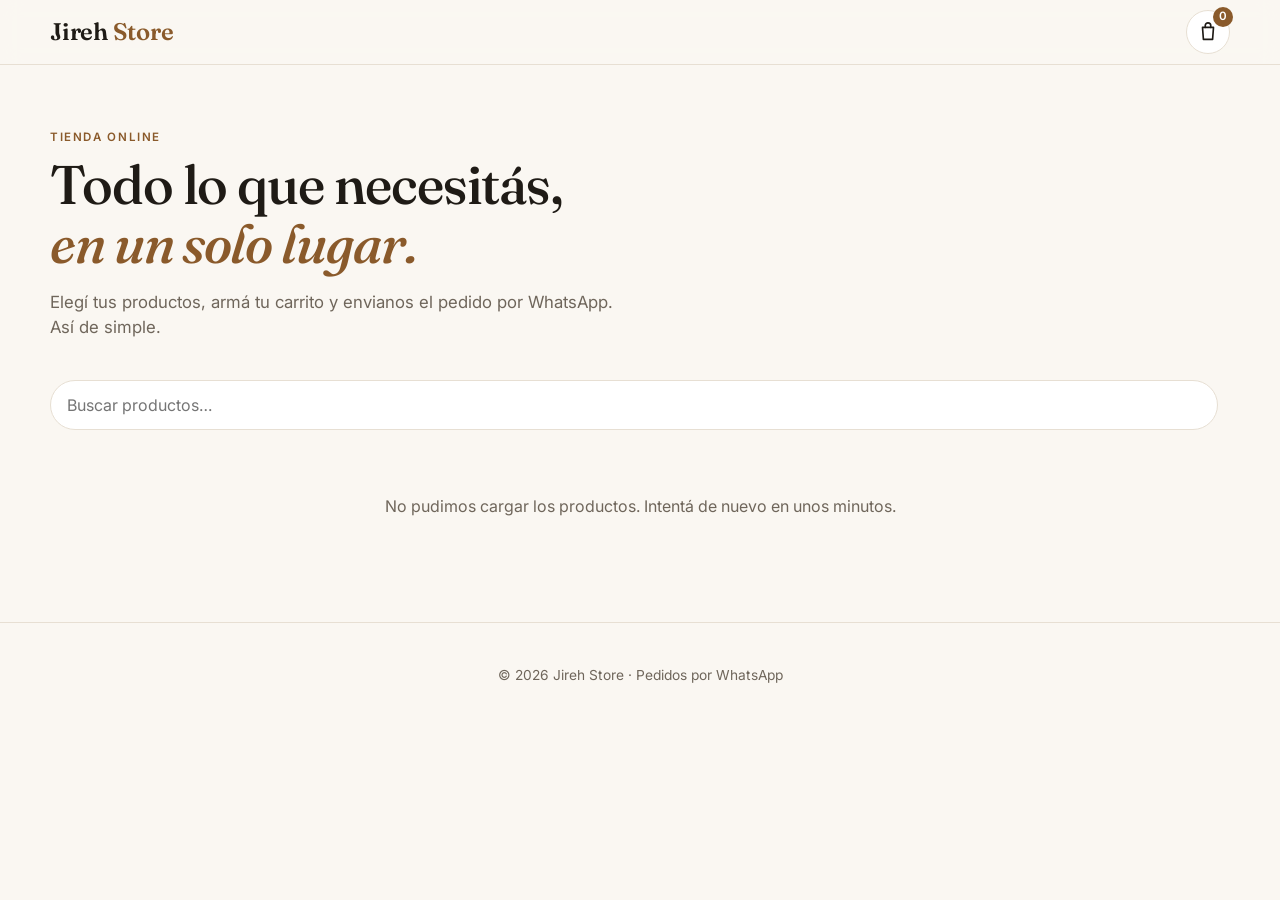
==== index.html @ fb1731f7 "Jireh Store: catalogo online con pedido por WhatsApp Co-Authored-By: Claude Sonnet 5.5 <noreply@anth" ====
<!doctype html>
<html lang="es">
<head>
  <meta charset="utf-8" />
  <meta name="viewport" content="width=device-width, initial-scale=1" />
  <title>Jireh Store</title>
  <meta name="description" content="Jireh Store — elegí tus productos y hacé tu pedido por WhatsApp." />
  <link rel="preconnect" href="https://fonts.googleapis.com" />
  <link rel="preconnect" href="https://fonts.gstatic.com" crossorigin />
  <link href="https://fonts.googleapis.com/css2?family=Fraunces:opsz,wght@9..144,500;9..144,600&family=Inter:wght@400;500;600&display=swap" rel="stylesheet" />
  <link rel="stylesheet" href="css/styles.css" />
</head>
<body>
  <header class="topbar">
    <div class="container topbar-inner">
      <a href="#" class="brand">Jireh <span>Store</span></a>
      <button class="cart-btn" id="cartOpen" aria-label="Abrir carrito">
        <svg viewBox="0 0 24 24" width="22" height="22" fill="none" stroke="currentColor" stroke-width="1.8" stroke-linecap="round" stroke-linejoin="round"><path d="M6 7h12l-1 13H7L6 7z"/><path d="M9 7V5a3 3 0 0 1 6 0v2"/></svg>
        <span class="cart-count" id="cartCount">0</span>
      </button>
    </div>
  </header>

  <section class="hero">
    <div class="container">
      <p class="eyebrow">Tienda online</p>
      <h1>Todo lo que necesitás, <em>en un solo lugar.</em></h1>
      <p class="hero-sub">Elegí tus productos, armá tu carrito y envianos el pedido por WhatsApp. Así de simple.</p>
    </div>
  </section>

  <main class="container">
    <div class="toolbar">
      <input type="search" id="search" placeholder="Buscar productos…" aria-label="Buscar productos" />
      <div class="chips" id="categories" role="tablist"></div>
    </div>

    <div id="status" class="status">Cargando productos…</div>
    <div class="grid" id="products"></div>
  </main>

  <footer class="footer">
    <div class="container">
      <p>© <span id="year"></span> Jireh Store · Pedidos por WhatsApp</p>
    </div>
  </footer>

  <!-- Modal de producto -->
  <div class="overlay" id="productOverlay" hidden>
    <div class="modal" role="dialog" aria-modal="true" aria-labelledby="pmTitle">
      <button class="icon-close" data-close aria-label="Cerrar">×</button>
      <img id="pmImage" alt="" />
      <div class="modal-body">
        <p class="eyebrow" id="pmCategory"></p>
        <h2 id="pmTitle"></h2>
        <p class="price" id="pmPrice"></p>
        <p class="desc" id="pmDesc"></p>
        <p class="stock" id="pmStock"></p>
        <div class="modal-actions">
          <div class="qty">
            <button id="pmMinus" aria-label="Restar">−</button>
            <span id="pmQty">1</span>
            <button id="pmPlus" aria-label="Sumar">+</button>
          </div>
          <button class="btn btn-primary" id="pmAdd">Agregar al carrito</button>
        </div>
      </div>
    </div>
  </div>

  <!-- Carrito -->
  <div class="overlay" id="cartOverlay" hidden>
    <aside class="drawer" role="dialog" aria-modal="true" aria-labelledby="cartTitle">
      <div class="drawer-head">
        <h2 id="cartTitle">Tu carrito</h2>
        <button class="icon-close" data-close aria-label="Cerrar">×</button>
      </div>

      <div class="drawer-body">
        <ul class="cart-list" id="cartItems"></ul>
        <p class="empty" id="cartEmpty">Tu carrito está vacío.</p>

        <form id="checkout" class="checkout" hidden>
          <h3>Tus datos</h3>
          <label>Nombre y apellido
            <input name="nombre" required autocomplete="name" />
          </label>
          <label>Entrega
            <select name="entrega" id="deliverySelect"></select>
          </label>
          <label id="addressField" hidden>Dirección
            <input name="direccion" autocomplete="street-address" />
          </label>
          <label>Notas (opcional)
            <textarea name="notas" rows="2" placeholder="Talle, color, horario…"></textarea>
          </label>
        </form>
      </div>

      <div class="drawer-foot" id="cartFoot" hidden>
        <div class="total-row"><span>Total</span><strong id="cartTotal">$0</strong></div>
        <button type="submit" form="checkout" class="btn btn-whatsapp">
          <svg viewBox="0 0 24 24" width="20" height="20" fill="currentColor"><path d="M12 2a10 10 0 0 0-8.6 15.1L2 22l5-1.3A10 10 0 1 0 12 2zm0 18.2a8.2 8.2 0 0 1-4.2-1.1l-.3-.2-3 .8.8-2.9-.2-.3A8.2 8.2 0 1 1 12 20.2zm4.5-6.1c-.2-.1-1.5-.7-1.7-.8-.2-.1-.4-.1-.6.1l-.8 1c-.1.2-.3.2-.5.1a6.7 6.7 0 0 1-3.3-2.9c-.2-.4.2-.4.7-1.3.1-.2 0-.3 0-.4l-.8-1.8c-.2-.5-.4-.4-.6-.4h-.5a1 1 0 0 0-.7.3 3 3 0 0 0-.9 2.2 5.2 5.2 0 0 0 1.1 2.8 11.9 11.9 0 0 0 4.6 4c1.7.7 2.3.8 3.2.6.5-.1 1.5-.6 1.7-1.2.2-.6.2-1.1.2-1.2-.1-.1-.3-.2-.5-.3z"/></svg>
          Enviar pedido por WhatsApp
        </button>
        <button class="btn-link" id="cartClear">Vaciar carrito</button>
      </div>
    </aside>
  </div>

  <div class="toast" id="toast" role="status" aria-live="polite"></div>

  <script src="js/config.js"></script>
  <script src="js/app.js"></script>
</body>
</html>
---- css/styles.css ----
:root {
  --bg: #faf7f2;
  --surface: #ffffff;
  --ink: #1f1b16;
  --muted: #6f665b;
  --line: #e7dfd3;
  --accent: #8a5a2b;
  --accent-ink: #ffffff;
  --whatsapp: #1fa855;
  --danger: #b4412f;
  --radius: 14px;
  --shadow: 0 10px 30px rgba(40, 28, 12, 0.08);
  --serif: "Fraunces", Georgia, serif;
  --sans: "Inter", system-ui, -apple-system, sans-serif;
}

* { box-sizing: border-box; }
html, body { margin: 0; }
body {
  font-family: var(--sans);
  background: var(--bg);
  color: var(--ink);
  line-height: 1.5;
  -webkit-font-smoothing: antialiased;
}
body.locked { overflow: hidden; }
img { max-width: 100%; display: block; }
button { font: inherit; cursor: pointer; }
input, select, textarea { font: inherit; color: inherit; }

.container { width: min(1180px, 100% - 32px); margin-inline: auto; }

/* ---------- Topbar ---------- */
.topbar {
  position: sticky; top: 0; z-index: 20;
  background: rgba(250, 247, 242, 0.88);
  backdrop-filter: blur(10px);
  border-bottom: 1px solid var(--line);
}
.topbar-inner { display: flex; align-items: center; justify-content: space-between; height: 64px; }
.brand { font-family: var(--serif); font-size: 1.5rem; font-weight: 600; color: var(--ink); text-decoration: none; letter-spacing: -0.01em; }
.brand span { color: var(--accent); }
.cart-btn {
  position: relative; display: grid; place-items: center;
  width: 44px; height: 44px; border-radius: 50%;
  border: 1px solid var(--line); background: var(--surface); color: var(--ink);
}
.cart-count {
  position: absolute; top: -4px; right: -4px;
  min-width: 20px; height: 20px; padding: 0 5px; border-radius: 10px;
  background: var(--accent); color: var(--accent-ink);
  font-size: 0.72rem; font-weight: 600; display: grid; place-items: center;
}
.cart-count.bump { animation: bump 0.35s ease; }
@keyframes bump { 50% { transform: scale(1.3); } }

/* ---------- Hero ---------- */
.hero { padding: 64px 0 40px; }
.eyebrow { text-transform: uppercase; letter-spacing: 0.14em; font-size: 0.72rem; font-weight: 600; color: var(--accent); margin: 0 0 10px; }
.hero h1 { font-family: var(--serif); font-weight: 500; font-size: clamp(2rem, 5vw, 3.4rem); line-height: 1.08; margin: 0 0 16px; max-width: 16ch; letter-spacing: -0.02em; }
.hero h1 em { color: var(--accent); font-style: italic; }
.hero-sub { color: var(--muted); max-width: 52ch; margin: 0; font-size: 1.05rem; }

/* ---------- Toolbar ---------- */
.toolbar { display: flex; flex-wrap: wrap; gap: 12px; align-items: center; margin-bottom: 24px; }
#search {
  flex: 1 1 260px; padding: 12px 16px; border-radius: 999px;
  border: 1px solid var(--line); background: var(--surface); outline: none;
}
#search:focus { border-color: var(--accent); }
.chips { display: flex; gap: 8px; flex-wrap: wrap; }
.chip {
  padding: 8px 14px; border-radius: 999px; border: 1px solid var(--line);
  background: var(--surface); color: var(--ink); font-size: 0.9rem;
}
.chip[aria-selected="true"] { background: var(--ink); color: var(--bg); border-color: var(--ink); }

.status { color: var(--muted); padding: 40px 0; text-align: center; }
.status:empty { display: none; }

/* ---------- Grid ---------- */
.grid { display: grid; grid-template-columns: repeat(auto-fill, minmax(230px, 1fr)); gap: 22px; padding-bottom: 64px; }
.card {
  background: var(--surface); border: 1px solid var(--line); border-radius: var(--radius);
  overflow: hidden; display: flex; flex-direction: column;
  transition: transform 0.2s ease, box-shadow 0.2s ease;
}
.card:hover { transform: translateY(-3px); box-shadow: var(--shadow); }
.card-media { position: relative; aspect-ratio: 1; background: #efe9e1; cursor: pointer; border: 0; padding: 0; }
.card-media img { width: 100%; height: 100%; object-fit: cover; }
.badge {
  position: absolute; top: 10px; left: 10px; padding: 4px 10px; border-radius: 999px;
  font-size: 0.72rem; font-weight: 600; background: var(--surface); color: var(--ink);
}
.badge.out { background: var(--ink); color: var(--bg); }
.badge.low { background: #fff1dc; color: #8a4b00; }
.card-body { padding: 14px 16px 16px; display: flex; flex-direction: column; gap: 6px; flex: 1; }
.card-cat { font-size: 0.74rem; color: var(--muted); text-transform: uppercase; letter-spacing: 0.08em; }
.card-title { font-weight: 600; margin: 0; font-size: 1rem; }
.card-desc {
  color: var(--muted); font-size: 0.88rem; margin: 0;
  display: -webkit-box; -webkit-line-clamp: 2; -webkit-box-orient: vertical; overflow: hidden;
}
.card-foot { margin-top: auto; padding-top: 10px; display: flex; align-items: center; justify-content: space-between; gap: 8px; }
.card-price { font-family: var(--serif); font-size: 1.2rem; font-weight: 600; }
.card.soldout .card-media img { filter: grayscale(0.7); opacity: 0.7; }

/* ---------- Buttons ---------- */
.btn {
  border: 0; border-radius: 999px; padding: 10px 16px; font-weight: 600;
  display: inline-flex; align-items: center; justify-content: center; gap: 8px;
  transition: filter 0.15s ease, transform 0.1s ease;
}
.btn:active { transform: scale(0.97); }
.btn:hover { filter: brightness(1.08); }
.btn:disabled { opacity: 0.45; cursor: not-allowed; filter: none; }
.btn-primary { background: var(--accent); color: var(--accent-ink); }
.btn-small { padding: 8px 14px; font-size: 0.86rem; }
.btn-whatsapp { background: var(--whatsapp); color: #fff; width: 100%; padding: 14px; font-size: 1rem; }
.btn-link { background: none; border: 0; color: var(--muted); text-decoration: underline; font-size: 0.86rem; width: 100%; padding: 10px; }

/* ---------- Overlays ---------- */
.overlay {
  position: fixed; inset: 0; z-index: 50; background: rgba(20, 14, 6, 0.45);
  display: flex; align-items: center; justify-content: center; padding: 16px;
  animation: fade 0.2s ease;
}
.overlay[hidden] { display: none; }
@keyframes fade { from { opacity: 0; } }
.icon-close {
  border: 0; background: var(--surface); width: 36px; height: 36px; border-radius: 50%;
  font-size: 1.5rem; line-height: 1; color: var(--ink);
}

.modal {
  position: relative; background: var(--surface); border-radius: 18px; overflow: hidden;
  width: min(820px, 100%); max-height: calc(100vh - 32px); overflow-y: auto;
  display: grid; grid-template-columns: 1fr 1fr;
}
.modal .icon-close { position: absolute; top: 12px; right: 12px; z-index: 1; box-shadow: var(--shadow); }
.modal img { width: 100%; height: 100%; object-fit: cover; min-height: 320px; background: #efe9e1; }
.modal-body { padding: 32px 28px; display: flex; flex-direction: column; gap: 8px; }
.modal-body h2 { font-family: var(--serif); font-weight: 500; font-size: 1.8rem; margin: 0; line-height: 1.15; }
.modal-body .price { font-family: var(--serif); font-size: 1.5rem; font-weight: 600; margin: 4px 0; }
.modal-body .desc { color: var(--muted); margin: 0; white-space: pre-line; }
.modal-body .stock { font-size: 0.86rem; color: var(--muted); margin: 6px 0 0; }
.modal-actions { display: flex; gap: 12px; margin-top: auto; padding-top: 20px; flex-wrap: wrap; }
.modal-actions .btn { flex: 1; padding: 12px 18px; }

.qty { display: inline-flex; align-items: center; border: 1px solid var(--line); border-radius: 999px; }
.qty button { border: 0; background: none; width: 36px; height: 36px; font-size: 1.1rem; color: var(--ink); }
.qty button:disabled { opacity: 0.3; cursor: not-allowed; }
.qty span { min-width: 24px; text-align: center; font-weight: 600; }
.qty.small button { width: 30px; height: 30px; }

/* ---------- Drawer ---------- */
#cartOverlay { justify-content: flex-end; align-items: stretch; padding: 0; }
.drawer {
  width: min(420px, 100%); background: var(--surface); display: flex; flex-direction: column;
  animation: slide 0.25s ease;
}
@keyframes slide { from { transform: translateX(100%); } }
.drawer-head { display: flex; align-items: center; justify-content: space-between; padding: 18px 20px; border-bottom: 1px solid var(--line); }
.drawer-head h2 { font-family: var(--serif); font-weight: 500; margin: 0; font-size: 1.4rem; }
.drawer-body { flex: 1; overflow-y: auto; padding: 8px 20px 20px; }
.drawer-foot { border-top: 1px solid var(--line); padding: 16px 20px 12px; }
.drawer-foot[hidden] { display: none; }
.total-row { display: flex; justify-content: space-between; align-items: baseline; margin-bottom: 12px; }
.total-row strong { font-family: var(--serif); font-size: 1.5rem; }
.empty { color: var(--muted); text-align: center; padding: 40px 0; }

.cart-list { list-style: none; margin: 0; padding: 0; }
.cart-item { display: grid; grid-template-columns: 64px 1fr auto; gap: 12px; padding: 14px 0; border-bottom: 1px solid var(--line); align-items: center; }
.cart-item img { width: 64px; height: 64px; object-fit: cover; border-radius: 10px; background: #efe9e1; }
.cart-item h4 { margin: 0 0 2px; font-size: 0.94rem; font-weight: 600; }
.cart-item .unit { color: var(--muted); font-size: 0.82rem; }
.cart-item .right { display: flex; flex-direction: column; align-items: flex-end; gap: 6px; }
.cart-item .sub { font-weight: 600; }
.cart-item .warn { color: var(--danger); font-size: 0.78rem; }

.checkout { margin-top: 20px; display: flex; flex-direction: column; gap: 12px; }
.checkout[hidden] { display: none; }
.checkout h3 { margin: 0; font-size: 1rem; }
.checkout label { display: flex; flex-direction: column; gap: 4px; font-size: 0.86rem; color: var(--muted); }
.checkout label[hidden] { display: none; }
.checkout input, .checkout select, .checkout textarea {
  padding: 10px 12px; border-radius: 10px; border: 1px solid var(--line); background: var(--bg); outline: none;
}
.checkout input:focus, .checkout select:focus, .checkout textarea:focus { border-color: var(--accent); }

/* ---------- Toast & footer ---------- */
.toast {
  position: fixed; bottom: 24px; left: 50%; transform: translate(-50%, 20px);
  background: var(--ink); color: var(--bg); padding: 12px 20px; border-radius: 999px;
  font-size: 0.9rem; opacity: 0; pointer-events: none; transition: all 0.25s ease; z-index: 60;
  max-width: calc(100% - 32px);
}
.toast.show { opacity: 1; transform: translate(-50%, 0); }

.footer { border-top: 1px solid var(--line); padding: 28px 0; color: var(--muted); font-size: 0.86rem; text-align: center; }

@media (max-width: 680px) {
  .hero { padding: 40px 0 28px; }
  .grid { grid-template-columns: repeat(2, 1fr); gap: 12px; }
  .card-body { padding: 10px 12px 12px; }
  .card-desc { display: none; }
  .card-foot { flex-direction: column; align-items: stretch; }
  .modal { grid-template-columns: 1fr; }
  .modal img { min-height: 0; aspect-ratio: 4 / 3; }
  .modal-body { padding: 22px 20px; }
}
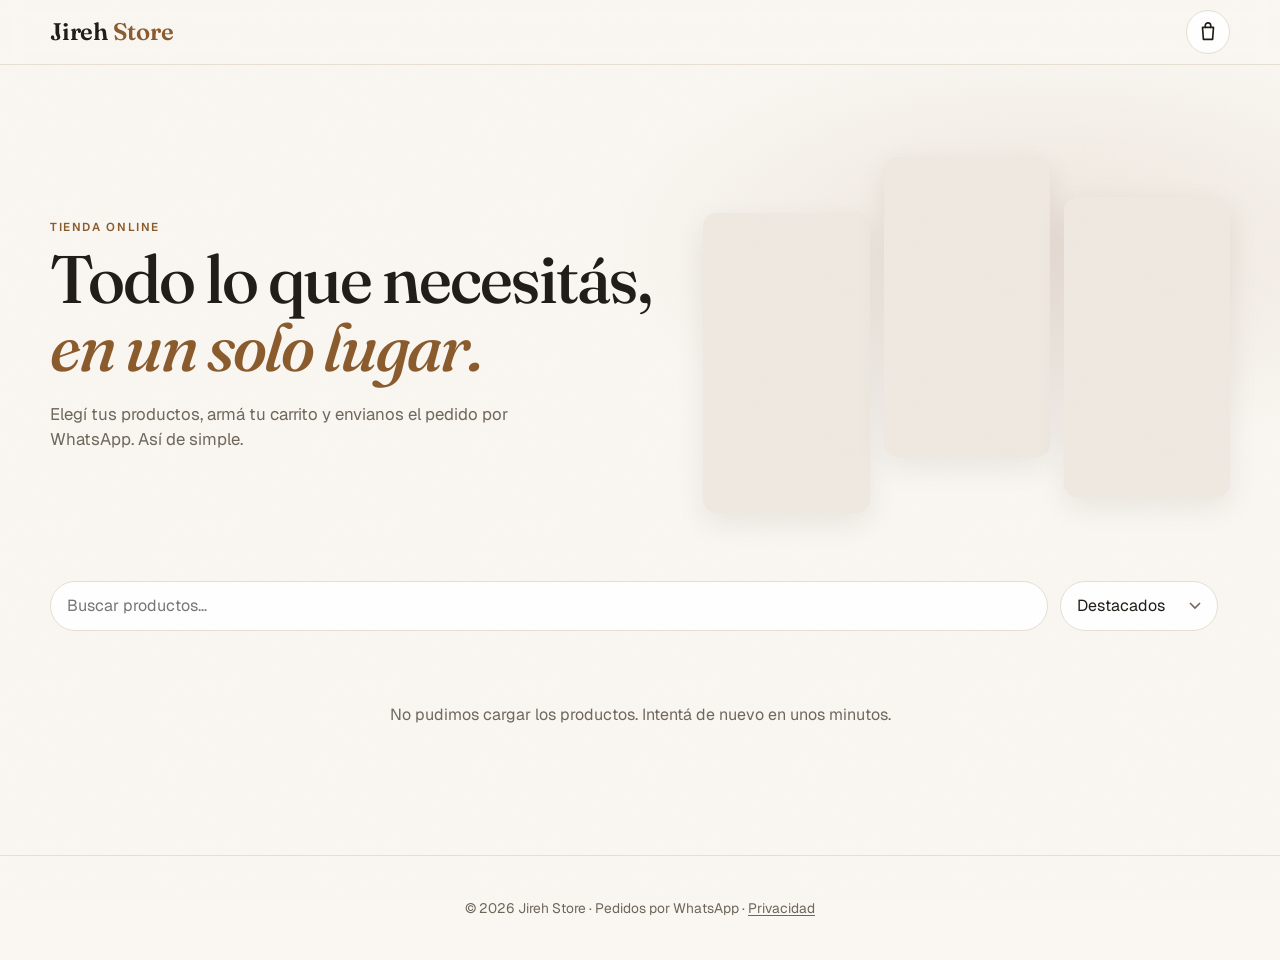
==== commit 64d5c47e: "Pedidos en hoja Ordenes, envíos por km, 404 y privacidad - Cada pedido se registra en la pestaña Ord" ====
--- a/index.html
+++ b/index.html
@@ -5,43 +5,68 @@
   <meta name="viewport" content="width=device-width, initial-scale=1" />
   <title>Jireh Store</title>
   <meta name="description" content="Jireh Store — elegí tus productos y hacé tu pedido por WhatsApp." />
+  <meta property="og:title" content="Jireh Store" />
+  <meta property="og:description" content="Elegí tus productos y hacé tu pedido por WhatsApp." />
+  <meta property="og:type" content="website" />
+  <meta name="theme-color" content="#faf7f2" />
+  <link rel="icon" href="img/favicon.svg" type="image/svg+xml" />
   <link rel="preconnect" href="https://fonts.googleapis.com" />
   <link rel="preconnect" href="https://fonts.gstatic.com" crossorigin />
-  <link href="https://fonts.googleapis.com/css2?family=Fraunces:opsz,wght@9..144,500;9..144,600&family=Inter:wght@400;500;600&display=swap" rel="stylesheet" />
+  <link href="https://fonts.googleapis.com/css2?family=Fraunces:ital,opsz,wght@0,9..144,500;0,9..144,600;1,9..144,500&family=Geist:wght@400;500;600&display=swap" rel="stylesheet" />
   <link rel="stylesheet" href="css/styles.css" />
 </head>
 <body>
+  <a class="skip-link" href="#main">Ir a los productos</a>
   <header class="topbar">
     <div class="container topbar-inner">
-      <a href="#" class="brand">Jireh <span>Store</span></a>
+      <a href="./" class="brand">Jireh <span>Store</span></a>
       <button class="cart-btn" id="cartOpen" aria-label="Abrir carrito">
         <svg viewBox="0 0 24 24" width="22" height="22" fill="none" stroke="currentColor" stroke-width="1.8" stroke-linecap="round" stroke-linejoin="round"><path d="M6 7h12l-1 13H7L6 7z"/><path d="M9 7V5a3 3 0 0 1 6 0v2"/></svg>
-        <span class="cart-count" id="cartCount">0</span>
+        <span class="cart-count" id="cartCount" hidden>0</span>
       </button>
     </div>
   </header>
 
   <section class="hero">
-    <div class="container">
-      <p class="eyebrow">Tienda online</p>
-      <h1>Todo lo que necesitás, <em>en un solo lugar.</em></h1>
-      <p class="hero-sub">Elegí tus productos, armá tu carrito y envianos el pedido por WhatsApp. Así de simple.</p>
+    <div class="container hero-inner">
+      <div class="hero-copy">
+        <p class="eyebrow">Tienda online</p>
+        <h1>Todo lo que necesitás, <em>en un solo lugar.</em></h1>
+        <p class="hero-sub">Elegí tus productos, armá tu carrito y envianos el pedido por WhatsApp. Así de simple.</p>
+      </div>
+      <!-- Se llena con los primeros productos con stock de la hoja -->
+      <div class="hero-art" id="heroArt" aria-hidden="true">
+        <span></span><span></span><span></span>
+      </div>
     </div>
   </section>
 
-  <main class="container">
+  <main class="container" id="main">
     <div class="toolbar">
       <input type="search" id="search" placeholder="Buscar productos…" aria-label="Buscar productos" />
+      <select id="sort" aria-label="Ordenar productos">
+        <option value="default">Destacados</option>
+        <option value="price-asc">Menor precio</option>
+        <option value="price-desc">Mayor precio</option>
+        <option value="name">Nombre (A–Z)</option>
+      </select>
       <div class="chips" id="categories" role="tablist"></div>
     </div>
 
-    <div id="status" class="status">Cargando productos…</div>
-    <div class="grid" id="products"></div>
+    <div id="status" class="status" role="status"></div>
+    <div class="grid" id="products" aria-busy="true">
+      <div class="skeleton"></div><div class="skeleton"></div><div class="skeleton"></div><div class="skeleton"></div>
+      <div class="skeleton"></div><div class="skeleton"></div><div class="skeleton"></div><div class="skeleton"></div>
+    </div>
+    <div class="more" id="more" hidden>
+      <p id="moreCount"></p>
+      <button class="btn btn-outline" id="moreBtn">Ver más productos</button>
+    </div>
   </main>
 
   <footer class="footer">
     <div class="container">
-      <p>© <span id="year"></span> Jireh Store · Pedidos por WhatsApp</p>
+      <p>© <span id="year"></span> Jireh Store · Pedidos por WhatsApp · <a href="privacidad.html">Privacidad</a></p>
     </div>
   </footer>
 
@@ -55,6 +80,7 @@
         <h2 id="pmTitle"></h2>
         <p class="price" id="pmPrice"></p>
         <p class="desc" id="pmDesc"></p>
+        <div class="options" id="pmOptions"></div>
         <p class="stock" id="pmStock"></p>
         <div class="modal-actions">
           <div class="qty">
@@ -89,15 +115,28 @@
             <select name="entrega" id="deliverySelect"></select>
           </label>
           <label id="addressField" hidden>Dirección
-            <input name="direccion" autocomplete="street-address" />
+            <input name="direccion" autocomplete="street-address" aria-describedby="addressError" />
+            <span class="field-error" id="addressError" hidden>Completá la dirección para el envío.</span>
+          </label>
+          <div class="ship" id="shipBox" hidden>
+            <button type="button" class="ship-gps" id="gpsBtn">
+              <svg viewBox="0 0 24 24" width="16" height="16" fill="none" stroke="currentColor" stroke-width="2" stroke-linecap="round" stroke-linejoin="round" aria-hidden="true"><path d="M12 21s-7-6.2-7-11.5a7 7 0 0 1 14 0C19 14.8 12 21 12 21z"/><circle cx="12" cy="9.5" r="2.5"/></svg>
+              Usar mi ubicación actual
+            </button>
+            <p class="ship-quote" id="shipQuote" aria-live="polite"></p>
+          </div>
+          <label id="dayField" hidden>Día de entrega
+            <select name="dia" id="daySelect"></select>
           </label>
           <label>Notas (opcional)
             <textarea name="notas" rows="2" placeholder="Talle, color, horario…"></textarea>
           </label>
+          <p class="privacy-note">Usamos tus datos (nombre, dirección y ubicación) solo para preparar y entregar tu pedido. Quedan en nuestro registro de pedidos y no se comparten con nadie. Si querés que los borremos, escribinos por WhatsApp. <a href="privacidad.html" target="_blank">Política de privacidad</a>.</p>
         </form>
       </div>
 
       <div class="drawer-foot" id="cartFoot" hidden>
+        <div class="sum-row" id="shipRow" hidden><span>Envío</span><span id="shipCost"></span></div>
         <div class="total-row"><span>Total</span><strong id="cartTotal">$0</strong></div>
         <button type="submit" form="checkout" class="btn btn-whatsapp">
           <svg viewBox="0 0 24 24" width="20" height="20" fill="currentColor"><path d="M12 2a10 10 0 0 0-8.6 15.1L2 22l5-1.3A10 10 0 1 0 12 2zm0 18.2a8.2 8.2 0 0 1-4.2-1.1l-.3-.2-3 .8.8-2.9-.2-.3A8.2 8.2 0 1 1 12 20.2zm4.5-6.1c-.2-.1-1.5-.7-1.7-.8-.2-.1-.4-.1-.6.1l-.8 1c-.1.2-.3.2-.5.1a6.7 6.7 0 0 1-3.3-2.9c-.2-.4.2-.4.7-1.3.1-.2 0-.3 0-.4l-.8-1.8c-.2-.5-.4-.4-.6-.4h-.5a1 1 0 0 0-.7.3 3 3 0 0 0-.9 2.2 5.2 5.2 0 0 0 1.1 2.8 11.9 11.9 0 0 0 4.6 4c1.7.7 2.3.8 3.2.6.5-.1 1.5-.6 1.7-1.2.2-.6.2-1.1.2-1.2-.1-.1-.3-.2-.5-.3z"/></svg>
--- a/css/styles.css
+++ b/css/styles.css
@@ -10,8 +10,10 @@
   --danger: #b4412f;
   --radius: 14px;
   --shadow: 0 10px 30px rgba(40, 28, 12, 0.08);
+  --shadow-soft: 0 1px 2px rgba(40, 28, 12, 0.06), 0 6px 18px rgba(40, 28, 12, 0.06);
+  --ease: cubic-bezier(0.16, 1, 0.3, 1);
   --serif: "Fraunces", Georgia, serif;
-  --sans: "Inter", system-ui, -apple-system, sans-serif;
+  --sans: "Geist", system-ui, -apple-system, sans-serif;
 }
 
 * { box-sizing: border-box; }
@@ -24,6 +26,19 @@
   -webkit-font-smoothing: antialiased;
 }
 body.locked { overflow: hidden; }
+/* Grano sutil para que el fondo no se vea plano */
+body::after {
+  content: ""; position: fixed; inset: 0; z-index: 70; pointer-events: none; opacity: 0.035;
+  background-image: url("data:image/svg+xml,%3Csvg xmlns='http://www.w3.org/2000/svg' width='160' height='160'%3E%3Cfilter id='n'%3E%3CfeTurbulence type='fractalNoise' baseFrequency='0.9' numOctaves='3' stitchTiles='stitch'/%3E%3C/filter%3E%3Crect width='100%25' height='100%25' filter='url(%23n)'/%3E%3C/svg%3E");
+}
+h1, h2 { text-wrap: balance; }
+p { text-wrap: pretty; }
+:focus-visible { outline: 2px solid var(--accent); outline-offset: 3px; }
+.skip-link {
+  position: absolute; left: 16px; top: -48px; z-index: 80;
+  background: var(--ink); color: var(--bg); padding: 10px 16px; border-radius: 10px; text-decoration: none;
+}
+.skip-link:focus { top: 12px; }
 img { max-width: 100%; display: block; }
 button { font: inherit; cursor: pointer; }
 input, select, textarea { font: inherit; color: inherit; }
@@ -51,15 +66,35 @@
   background: var(--accent); color: var(--accent-ink);
   font-size: 0.72rem; font-weight: 600; display: grid; place-items: center;
 }
+.cart-count[hidden] { display: none; }
 .cart-count.bump { animation: bump 0.35s ease; }
 @keyframes bump { 50% { transform: scale(1.3); } }
 
 /* ---------- Hero ---------- */
-.hero { padding: 64px 0 40px; }
+.hero {
+  padding: 80px 0 56px;
+  /* Brillo cálido que se apaga antes del borde de la sección */
+  background: radial-gradient(640px 300px at 82% 35%, rgba(138, 90, 43, 0.11), transparent 70%);
+}
 .eyebrow { text-transform: uppercase; letter-spacing: 0.14em; font-size: 0.72rem; font-weight: 600; color: var(--accent); margin: 0 0 10px; }
-.hero h1 { font-family: var(--serif); font-weight: 500; font-size: clamp(2rem, 5vw, 3.4rem); line-height: 1.08; margin: 0 0 16px; max-width: 16ch; letter-spacing: -0.02em; }
+.hero h1 { font-family: var(--serif); font-weight: 500; font-size: clamp(2.4rem, 6vw, 4.2rem); line-height: 1.02; margin: 0 0 20px; max-width: 14ch; letter-spacing: -0.03em; }
 .hero h1 em { color: var(--accent); font-style: italic; }
-.hero-sub { color: var(--muted); max-width: 52ch; margin: 0; font-size: 1.05rem; }
+.hero-sub { color: var(--muted); max-width: 46ch; margin: 0; font-size: 1.05rem; }
+
+/* Texto a la izquierda, collage de productos a la derecha */
+.hero-inner { display: grid; grid-template-columns: 1.15fr 1fr; gap: 48px; align-items: center; }
+.hero-art { display: grid; grid-template-columns: repeat(3, 1fr); gap: 14px; align-items: center; height: 380px; }
+.hero-art > * {
+  border: 0; padding: 0; border-radius: var(--radius); overflow: hidden; height: 300px;
+  background: #efe9e1; box-shadow: var(--shadow); cursor: pointer;
+  animation: rise 0.9s var(--ease) both;
+}
+.hero-art > :nth-child(1) { transform: translateY(28px); animation-delay: 0.05s; }
+.hero-art > :nth-child(2) { transform: translateY(-28px); animation-delay: 0.15s; }
+.hero-art > :nth-child(3) { transform: translateY(12px); animation-delay: 0.25s; }
+.hero-art img { width: 100%; height: 100%; object-fit: cover; transition: transform 0.6s var(--ease); }
+.hero-art button:hover img { transform: scale(1.05); }
+@keyframes rise { from { opacity: 0; translate: 0 24px; } }
 
 /* ---------- Toolbar ---------- */
 .toolbar { display: flex; flex-wrap: wrap; gap: 12px; align-items: center; margin-bottom: 24px; }
@@ -67,7 +102,15 @@
   flex: 1 1 260px; padding: 12px 16px; border-radius: 999px;
   border: 1px solid var(--line); background: var(--surface); outline: none;
 }
+#search, #sort, .chip { transition: border-color 0.2s ease, background-color 0.2s ease, color 0.2s ease; }
+#search:hover, #sort:hover, .chip:hover { border-color: #cbbfae; }
 #search:focus { border-color: var(--accent); }
+#sort {
+  padding: 12px 40px 12px 16px; border-radius: 999px; border: 1px solid var(--line);
+  background: var(--surface) url("data:image/svg+xml,%3Csvg xmlns='http://www.w3.org/2000/svg' width='12' height='8' viewBox='0 0 12 8'%3E%3Cpath d='M1 1l5 5 5-5' fill='none' stroke='%236f665b' stroke-width='1.6'/%3E%3C/svg%3E") no-repeat right 16px center;
+  appearance: none; -webkit-appearance: none; outline: none; cursor: pointer;
+}
+#sort:focus { border-color: var(--accent); }
 .chips { display: flex; gap: 8px; flex-wrap: wrap; }
 .chip {
   padding: 8px 14px; border-radius: 999px; border: 1px solid var(--line);
@@ -75,46 +118,63 @@
 }
 .chip[aria-selected="true"] { background: var(--ink); color: var(--bg); border-color: var(--ink); }
 
-.status { color: var(--muted); padding: 40px 0; text-align: center; }
+.status { color: var(--muted); padding: 48px 0 64px; text-align: center; }
+.status p { margin: 0 0 16px; }
 .status:empty { display: none; }
 
 /* ---------- Grid ---------- */
 .grid { display: grid; grid-template-columns: repeat(auto-fill, minmax(230px, 1fr)); gap: 22px; padding-bottom: 64px; }
+.grid:has(+ .more:not([hidden])) { padding-bottom: 32px; }
+.more { text-align: center; padding-bottom: 64px; }
+.more[hidden] { display: none; }
+.more p { color: var(--muted); font-size: 0.86rem; margin: 0 0 12px; }
 .card {
-  background: var(--surface); border: 1px solid var(--line); border-radius: var(--radius);
-  overflow: hidden; display: flex; flex-direction: column;
-  transition: transform 0.2s ease, box-shadow 0.2s ease;
-}
-.card:hover { transform: translateY(-3px); box-shadow: var(--shadow); }
-.card-media { position: relative; aspect-ratio: 1; background: #efe9e1; cursor: pointer; border: 0; padding: 0; }
-.card-media img { width: 100%; height: 100%; object-fit: cover; }
+  display: flex; flex-direction: column;
+  animation: rise 0.7s var(--ease) both; animation-delay: calc(var(--i, 0) * 60ms);
+}
+.card-media {
+  position: relative; aspect-ratio: 4 / 5; background: #efe9e1; cursor: pointer; border: 0; padding: 0;
+  border-radius: var(--radius); overflow: hidden; box-shadow: var(--shadow-soft);
+}
+.card-media img { width: 100%; height: 100%; object-fit: cover; transition: transform 0.6s var(--ease); }
+.card:hover .card-media img { transform: scale(1.04); }
 .badge {
-  position: absolute; top: 10px; left: 10px; padding: 4px 10px; border-radius: 999px;
-  font-size: 0.72rem; font-weight: 600; background: var(--surface); color: var(--ink);
+  position: absolute; top: 10px; left: 10px; padding: 4px 8px; border-radius: 6px;
+  font-size: 0.74rem; font-weight: 500; background: var(--surface); color: var(--ink);
 }
 .badge.out { background: var(--ink); color: var(--bg); }
 .badge.low { background: #fff1dc; color: #8a4b00; }
-.card-body { padding: 14px 16px 16px; display: flex; flex-direction: column; gap: 6px; flex: 1; }
-.card-cat { font-size: 0.74rem; color: var(--muted); text-transform: uppercase; letter-spacing: 0.08em; }
-.card-title { font-weight: 600; margin: 0; font-size: 1rem; }
+.card-body { padding: 14px 2px 0; display: flex; flex-direction: column; gap: 4px; flex: 1; }
+.card-cat { font-size: 0.8rem; color: var(--muted); }
+.card-title { font-weight: 500; margin: 0; font-size: 1rem; line-height: 1.35; letter-spacing: -0.005em; }
 .card-desc {
   color: var(--muted); font-size: 0.88rem; margin: 0;
   display: -webkit-box; -webkit-line-clamp: 2; -webkit-box-orient: vertical; overflow: hidden;
 }
 .card-foot { margin-top: auto; padding-top: 10px; display: flex; align-items: center; justify-content: space-between; gap: 8px; }
-.card-price { font-family: var(--serif); font-size: 1.2rem; font-weight: 600; }
+.card-price { font-family: var(--serif); font-size: 1.2rem; font-weight: 600; font-variant-numeric: lining-nums tabular-nums; }
 .card.soldout .card-media img { filter: grayscale(0.7); opacity: 0.7; }
+
+.skeleton {
+  aspect-ratio: 4 / 6; border-radius: var(--radius);
+  background: linear-gradient(100deg, #efe9e1 40%, #f6f1ea 50%, #efe9e1 60%) 0 0 / 200% 100%;
+  animation: shimmer 1.4s linear infinite;
+}
+@keyframes shimmer { to { background-position: -200% 0; } }
 
 /* ---------- Buttons ---------- */
 .btn {
   border: 0; border-radius: 999px; padding: 10px 16px; font-weight: 600;
   display: inline-flex; align-items: center; justify-content: center; gap: 8px;
-  transition: filter 0.15s ease, transform 0.1s ease;
-}
+  transition: filter 0.2s ease, transform 0.15s var(--ease), border-color 0.2s ease;
+}
+a.btn { text-decoration: none; display: inline-flex; align-items: center; }
 .btn:active { transform: scale(0.97); }
 .btn:hover { filter: brightness(1.08); }
 .btn:disabled { opacity: 0.45; cursor: not-allowed; filter: none; }
 .btn-primary { background: var(--accent); color: var(--accent-ink); }
+.btn-outline { background: var(--surface); color: var(--ink); border: 1px solid var(--line); padding: 12px 28px; }
+.btn-outline:hover { filter: none; border-color: var(--ink); }
 .btn-small { padding: 8px 14px; font-size: 0.86rem; }
 .btn-whatsapp { background: var(--whatsapp); color: #fff; width: 100%; padding: 14px; font-size: 1rem; }
 .btn-link { background: none; border: 0; color: var(--muted); text-decoration: underline; font-size: 0.86rem; width: 100%; padding: 10px; }
@@ -144,6 +204,13 @@
 .modal-body .price { font-family: var(--serif); font-size: 1.5rem; font-weight: 600; margin: 4px 0; }
 .modal-body .desc { color: var(--muted); margin: 0; white-space: pre-line; }
 .modal-body .stock { font-size: 0.86rem; color: var(--muted); margin: 6px 0 0; }
+.options { display: flex; flex-direction: column; gap: 14px; margin-top: 10px; }
+.options:empty { display: none; }
+.opt-name { display: block; font-size: 0.8rem; font-weight: 600; text-transform: uppercase; letter-spacing: 0.08em; color: var(--muted); margin-bottom: 6px; }
+.opt-values { display: flex; flex-wrap: wrap; gap: 8px; }
+.chip[aria-checked="true"] { background: var(--ink); color: var(--bg); border-color: var(--ink); }
+.chip small { opacity: 0.7; font-size: 0.78em; }
+.card-price small, .modal-body .price small { font-family: var(--sans); font-size: 0.7em; font-weight: 500; color: var(--muted); }
 .modal-actions { display: flex; gap: 12px; margin-top: auto; padding-top: 20px; flex-wrap: wrap; }
 .modal-actions .btn { flex: 1; padding: 12px 18px; }
 
@@ -167,12 +234,14 @@
 .drawer-foot[hidden] { display: none; }
 .total-row { display: flex; justify-content: space-between; align-items: baseline; margin-bottom: 12px; }
 .total-row strong { font-family: var(--serif); font-size: 1.5rem; }
+.modal-body .price, .total-row strong, .cart-item .sub, .cart-item .unit, .qty span { font-variant-numeric: lining-nums tabular-nums; }
 .empty { color: var(--muted); text-align: center; padding: 40px 0; }
 
 .cart-list { list-style: none; margin: 0; padding: 0; }
 .cart-item { display: grid; grid-template-columns: 64px 1fr auto; gap: 12px; padding: 14px 0; border-bottom: 1px solid var(--line); align-items: center; }
 .cart-item img { width: 64px; height: 64px; object-fit: cover; border-radius: 10px; background: #efe9e1; }
 .cart-item h4 { margin: 0 0 2px; font-size: 0.94rem; font-weight: 600; }
+.cart-item .opts { display: block; color: var(--ink); font-size: 0.82rem; }
 .cart-item .unit { color: var(--muted); font-size: 0.82rem; }
 .cart-item .right { display: flex; flex-direction: column; align-items: flex-end; gap: 6px; }
 .cart-item .sub { font-weight: 600; }
@@ -187,6 +256,24 @@
   padding: 10px 12px; border-radius: 10px; border: 1px solid var(--line); background: var(--bg); outline: none;
 }
 .checkout input:focus, .checkout select:focus, .checkout textarea:focus { border-color: var(--accent); }
+.checkout [aria-invalid="true"] { border-color: var(--danger); }
+.field-error { color: var(--danger); font-size: 0.8rem; }
+.field-error[hidden] { display: none; }
+
+.ship { display: flex; flex-direction: column; gap: 6px; margin-top: -4px; }
+.ship[hidden] { display: none; }
+.ship-gps {
+  align-self: flex-start; display: inline-flex; align-items: center; gap: 6px;
+  background: none; border: 0; padding: 4px 0; color: var(--accent); font: inherit; font-size: 0.86rem; font-weight: 500; cursor: pointer;
+}
+.ship-gps:disabled { opacity: 0.6; cursor: progress; }
+.ship-quote { margin: 0; font-size: 0.86rem; color: var(--muted); font-variant-numeric: lining-nums tabular-nums; }
+.ship-quote:empty { display: none; }
+.ship-quote strong { color: var(--ink); }
+.ship-quote.error { color: var(--danger); }
+.sum-row { display: flex; justify-content: space-between; font-size: 0.9rem; color: var(--muted); margin-bottom: 4px; font-variant-numeric: lining-nums tabular-nums; }
+.sum-row[hidden] { display: none; }
+.privacy-note { margin: 0; font-size: 0.76rem; line-height: 1.45; color: var(--muted); }
 
 /* ---------- Toast & footer ---------- */
 .toast {
@@ -198,11 +285,46 @@
 .toast.show { opacity: 1; transform: translate(-50%, 0); }
 
 .footer { border-top: 1px solid var(--line); padding: 28px 0; color: var(--muted); font-size: 0.86rem; text-align: center; }
+.footer a, .privacy-note a { color: inherit; text-underline-offset: 2px; }
+.footer a:hover, .privacy-note a:hover { color: var(--accent); }
+
+/* ---------- Página legal (privacidad) ---------- */
+.legal { display: grid; grid-template-columns: 220px minmax(0, 68ch); gap: 24px 64px; padding: 56px 0 80px; }
+.legal-head { grid-column: 1 / -1; max-width: 68ch; }
+.legal-head h1 { font-family: var(--serif); font-weight: 500; font-size: clamp(2.2rem, 5vw, 3.4rem); line-height: 1.05; letter-spacing: -0.03em; margin: 0 0 16px; }
+.legal-head h1 em { color: var(--accent); font-style: italic; }
+.legal-lead { font-size: 1.1rem; color: var(--ink); margin: 0 0 10px; }
+.legal-date { color: var(--muted); font-size: 0.86rem; margin: 0; }
+.legal-toc { position: sticky; top: 88px; align-self: start; display: flex; flex-direction: column; gap: 2px; border-left: 1px solid var(--line); }
+.legal-toc a { color: var(--muted); text-decoration: none; font-size: 0.88rem; padding: 6px 14px; margin-left: -1px; border-left: 2px solid transparent; transition: color 0.2s ease, border-color 0.2s ease; }
+.legal-toc a:hover { color: var(--ink); border-left-color: var(--accent); }
+.legal-body section { padding-top: 8px; margin-bottom: 36px; scroll-margin-top: 88px; }
+.legal-body h2 { font-family: var(--serif); font-weight: 500; font-size: 1.45rem; letter-spacing: -0.01em; margin: 0 0 10px; }
+.legal-body p, .legal-body li { color: #3d362e; }
+.legal-body ul { padding-left: 20px; margin: 0 0 12px; }
+.legal-body li { margin-bottom: 6px; }
+.legal-body li::marker { color: var(--accent); }
+.legal-body a { color: var(--accent); text-underline-offset: 2px; }
+.legal-notice { margin-top: 18px; padding: 16px 18px; border-radius: var(--radius); background: var(--surface); border: 1px solid var(--line); font-size: 0.84rem; color: var(--muted) !important; }
+@media (max-width: 820px) {
+  .legal { grid-template-columns: 1fr; padding: 36px 0 56px; }
+  .legal-toc { position: static; flex-direction: row; flex-wrap: wrap; gap: 8px; border-left: 0; }
+  .legal-toc a { border: 1px solid var(--line); border-radius: 999px; padding: 6px 12px; margin: 0; background: var(--surface); }
+}
+
+@media (prefers-reduced-motion: reduce) {
+  *, *::before, *::after { animation-duration: 0.01ms !important; transition-duration: 0.01ms !important; }
+}
+
+@media (max-width: 820px) {
+  .hero-inner { grid-template-columns: 1fr; }
+  .hero-art { display: none; }
+}
 
 @media (max-width: 680px) {
-  .hero { padding: 40px 0 28px; }
+  .hero { padding: 48px 0 36px; }
   .grid { grid-template-columns: repeat(2, 1fr); gap: 12px; }
-  .card-body { padding: 10px 12px 12px; }
+  .card-body { padding: 10px 0 0; }
   .card-desc { display: none; }
   .card-foot { flex-direction: column; align-items: stretch; }
   .modal { grid-template-columns: 1fr; }
